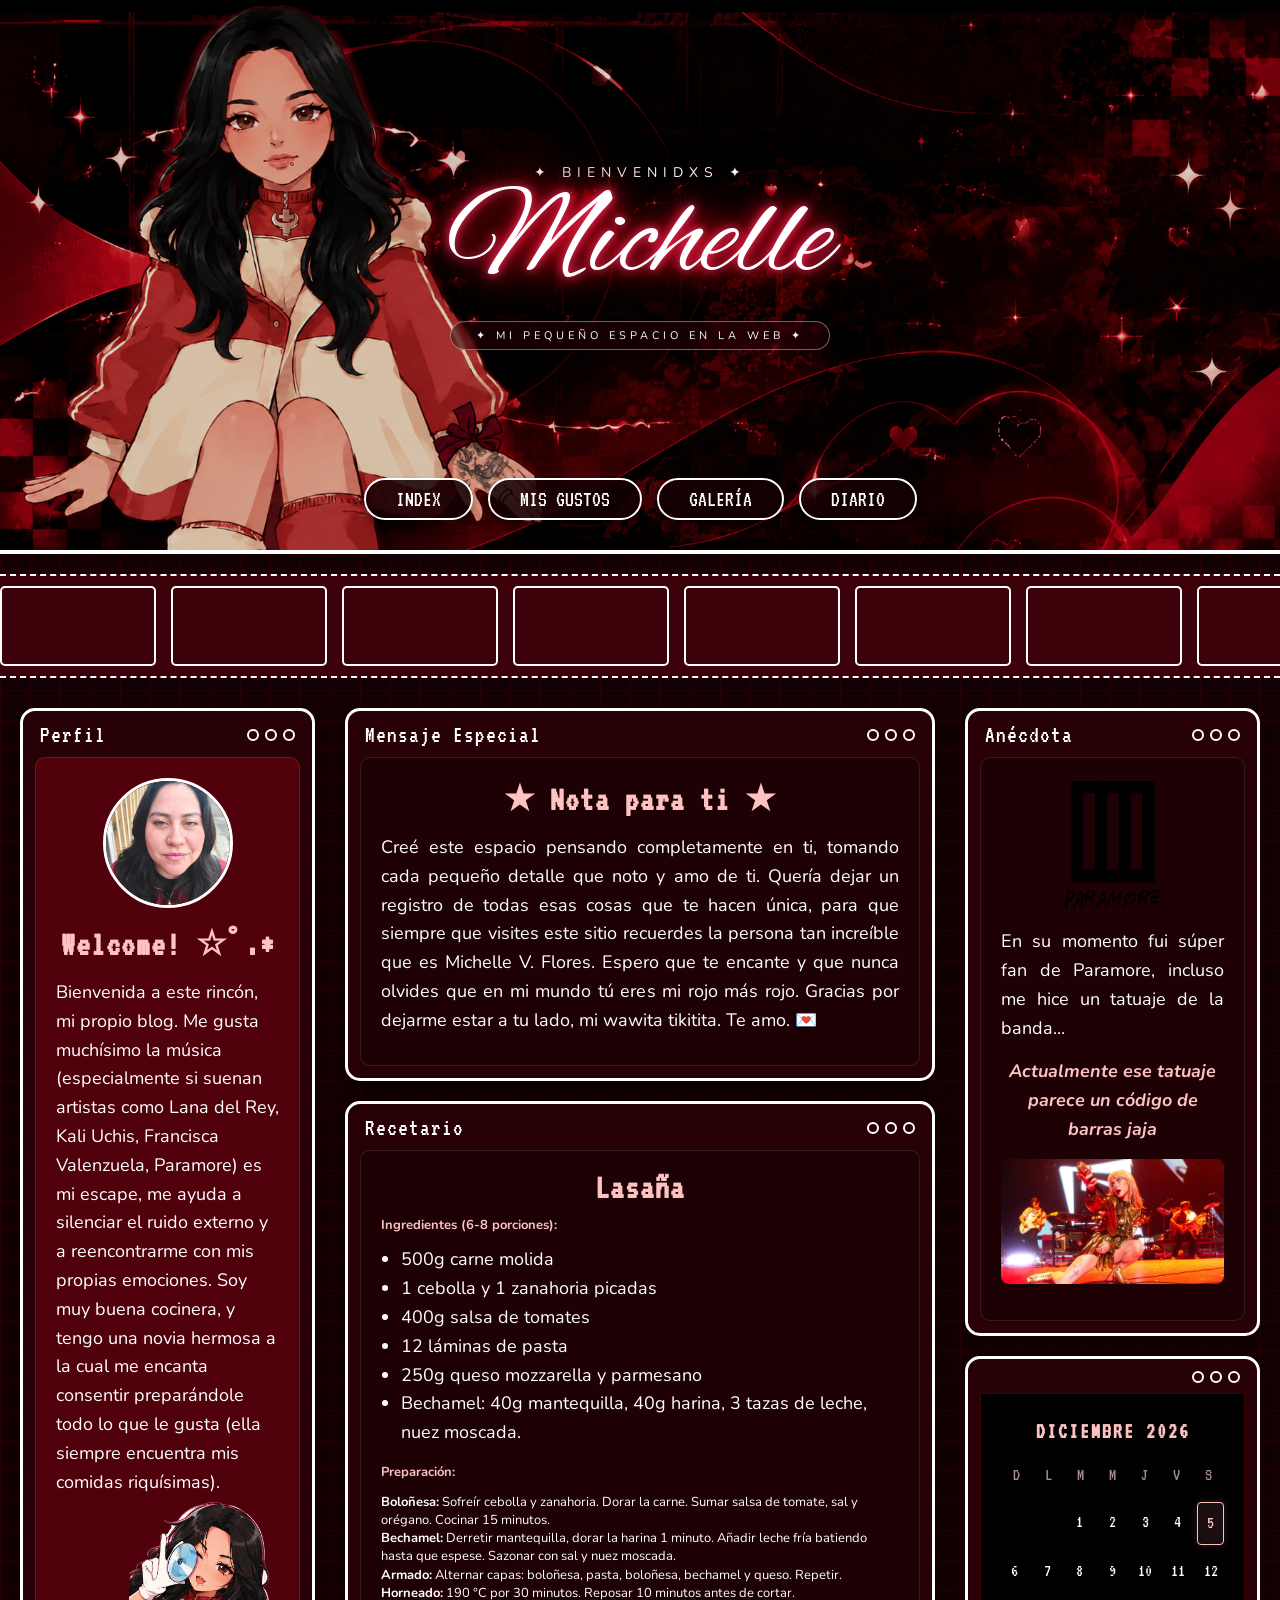
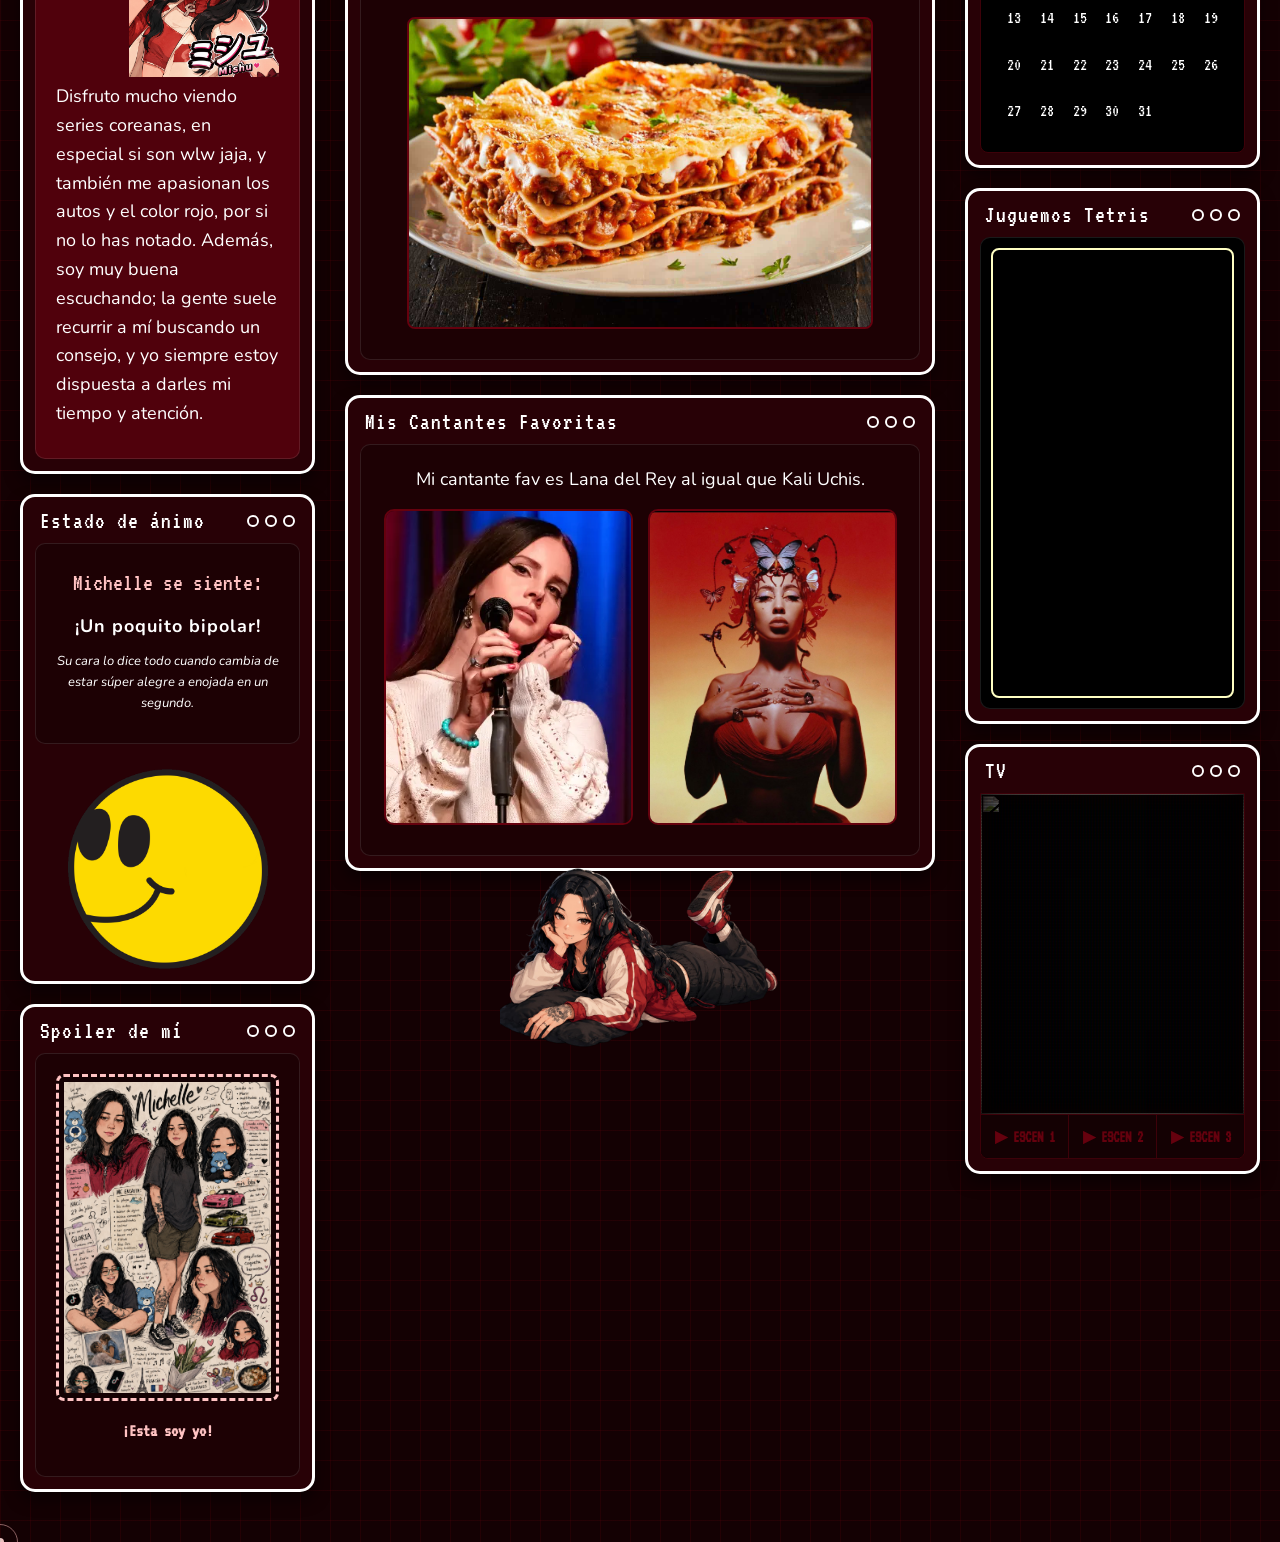
==== index.html @ 3cf8f76e "Primer commit: Proyecto Blog Michelle terminado" ====
<!DOCTYPE html>
<html lang="es">
<head>
    <meta charset="UTF-8">
    <meta name="viewport" content="width=device-width, initial-scale=1.0">
    <title>My Blog Michelle</title>
    <link rel="stylesheet" href="style.css">
    <link href="https://fonts.googleapis.com/css2?family=Alex+Brush&family=VT323&family=Nunito:wght@400;700;900&family=Pixelify+Sans&display=swap" rel="stylesheet">
</head>
<body>

    <header class="site-header">
        <div class="header-banner-container">
            <img src="FOTOS/Portada 1.png" class="banner-img" alt="Portada Michelle">
            
            <div class="header-text-overlay">
                <p class="welcome-text">✦ Bienvenidxs ✦</p>
                <h1 class="sparkle-name">Michelle</h1>
                <p class="tagline">✦ MI PEQUEÑO ESPACIO EN LA WEB ✦</p>
            </div>

            <nav class="nav-buttons">
                <a href="index.html" class="tu-clase-de-boton">INDEX</a>
                <a href="gustos.html" class="tu-clase-de-boton">MIS GUSTOS</a>
                <a href="galeria.html" class="tu-clase-de-boton">GALERÍA</a>
                <a href="diario.html" class="tu-clase-de-boton">DIARIO</a>
            </nav>
        </div>
    </header>

    <div class="marquee-container">
        <div class="marquee-track">
            <video src="C:\Users\Satana\Documents\AM\MyBlogMichelle\FOTOS\GIF\1.mp4.mp4" autoplay loop muted playsinline></video>
            <video src="C:\Users\Satana\Documents\AM\MyBlogMichelle\FOTOS\GIF\2.mp4.mp4" autoplay loop muted playsinline></video>
            <video src="C:\Users\Satana\Documents\AM\MyBlogMichelle\FOTOS\GIF\3.mp4.mp4" autoplay loop muted playsinline></video>
            <video src="C:\Users\Satana\Documents\AM\MyBlogMichelle\FOTOS\GIF\4.mp4.mp4" autoplay loop muted playsinline></video>
            <video src="C:\Users\Satana\Documents\AM\MyBlogMichelle\FOTOS\GIF\5.mp4.mp4" autoplay loop muted playsinline></video>
            <video src="C:\Users\Satana\Documents\AM\MyBlogMichelle\FOTOS\GIF\6.mp4.mp4" autoplay loop muted playsinline></video>
            
            <video src="C:\Users\Satana\Documents\AM\MyBlogMichelle\FOTOS\GIF\1.mp4.mp4" autoplay loop muted playsinline></video>
            <video src="C:\Users\Satana\Documents\AM\MyBlogMichelle\FOTOS\GIF\2.mp4.mp4" autoplay loop muted playsinline></video>
            <video src="C:\Users\Satana\Documents\AM\MyBlogMichelle\FOTOS\GIF\3.mp4.mp4" autoplay loop muted playsinline></video>
            <video src="C:\Users\Satana\Documents\AM\MyBlogMichelle\FOTOS\GIF\4.mp4.mp4" autoplay loop muted playsinline></video>
            <video src="C:\Users\Satana\Documents\AM\MyBlogMichelle\FOTOS\GIF\5.mp4.mp4" autoplay loop muted playsinline></video>
            <video src="C:\Users\Satana\Documents\AM\MyBlogMichelle\FOTOS\GIF\6.mp4.mp4" autoplay loop muted playsinline></video>

            <video src="C:\Users\Satana\Documents\AM\MyBlogMichelle\FOTOS\GIF\1.mp4.mp4" autoplay loop muted playsinline></video>
            <video src="C:\Users\Satana\Documents\AM\MyBlogMichelle\FOTOS\GIF\2.mp4.mp4" autoplay loop muted playsinline></video>
            <video src="C:\Users\Satana\Documents\AM\MyBlogMichelle\FOTOS\GIF\3.mp4.mp4" autoplay loop muted playsinline></video>
            <video src="C:\Users\Satana\Documents\AM\MyBlogMichelle\FOTOS\GIF\4.mp4.mp4" autoplay loop muted playsinline></video>
            <video src="C:\Users\Satana\Documents\AM\MyBlogMichelle\FOTOS\GIF\5.mp4.mp4" autoplay loop muted playsinline></video>
            <video src="C:\Users\Satana\Documents\AM\MyBlogMichelle\FOTOS\GIF\6.mp4.mp4" autoplay loop muted playsinline></video>
            
            <video src="C:\Users\Satana\Documents\AM\MyBlogMichelle\FOTOS\GIF\1.mp4.mp4" autoplay loop muted playsinline></video>
            <video src="C:\Users\Satana\Documents\AM\MyBlogMichelle\FOTOS\GIF\2.mp4.mp4" autoplay loop muted playsinline></video>
            <video src="C:\Users\Satana\Documents\AM\MyBlogMichelle\FOTOS\GIF\3.mp4.mp4" autoplay loop muted playsinline></video>
            <video src="C:\Users\Satana\Documents\AM\MyBlogMichelle\FOTOS\GIF\4.mp4.mp4" autoplay loop muted playsinline></video>
            <video src="C:\Users\Satana\Documents\AM\MyBlogMichelle\FOTOS\GIF\5.mp4.mp4" autoplay loop muted playsinline></video>
            <video src="C:\Users\Satana\Documents\AM\MyBlogMichelle\FOTOS\GIF\6.mp4.mp4" autoplay loop muted playsinline></video>
        </div>
    </div>

    <div class="main-layout">
        
        <aside class="left-column">
            <div class="retro-window">
                <div class="window-top">
                    <span class="window-title">Perfil</span>
                    <div class="dots"><span></span><span></span><span></span></div>
                </div>
                <div class="inner-box profile-body">
                    <img src="FOTOS/Poses personaje/circulo.jfif" alt="Icono" class="profile-icon">
                    <h2>Welcome! ☆ﾟ.*</h2>
                    <p class="profile-text">Bienvenida a este rincón, mi propio blog. Me gusta muchísimo la música (especialmente si suenan artistas como Lana del Rey, Kali Uchis, Francisca Valenzuela, Paramore) es mi escape, me ayuda a silenciar el ruido externo y a reencontrarme con mis propias emociones. Soy muy buena cocinera, y tengo una novia hermosa a la cual me encanta consentir preparándole todo lo que le gusta (ella siempre encuentra mis comidas riquísimas).
    
                    <img src="FOTOS/Poses personaje/oni2.png" class="oni-flotante" alt="Decoración Oni Corner">

                    Disfruto mucho viendo series coreanas, en especial si son wlw jaja, y también me apasionan los autos y el color rojo, por si no lo has notado. Además, soy muy buena escuchando; la gente suele recurrir a mí buscando un consejo, y yo siempre estoy dispuesta a darles mi tiempo y atención.
                    </p>
                </div>
                
            </div>
            
            <div class="retro-window mt-20">
                <div class="window-top">
                    <span class="window-title">Estado de ánimo</span>
                    <div class="dots"><span></span><span></span><span></span></div>
                </div>
                <div class="inner-box text-center">
                    <p style="font-family: 'VT323', monospace; font-size: 24px; color: var(--text-pink);">Michelle se siente:</p>
                    <p style="font-weight: bold; font-size: 18px; margin: 10px 0; letter-spacing: 1px;">¡Un poquito bipolar!</p>
                    <p style="font-size: 13px; font-style: italic;">Su cara lo dice todo cuando cambia de estar súper alegre a enojada en un segundo.</p>
                </div>
                <img src="FOTOS/GIF/bipolar.gif" class="mood-bipolar-image" alt="Decoración Bipolar">
            </div>
            <div class="retro-window mt-20">
                <div class="window-top">
                    <span class="window-title">Spoiler de mí</span>
                    <div class="dots"><span></span><span></span><span></span></div>
                </div>
                <div class="inner-box text-center">
                    <img src="FOTOS/Decoracion/yo soy michi.png" alt="Spoiler de mi" style="width: 100%; border-radius: 8px; border: 3px dashed var(--text-pink); padding: 5px; background-color: var(--bg-darkest);">
                    <p style="color: var(--text-pink); font-size: 13px; margin-top: 10px; font-weight: bold; font-family: 'VT323', monospace; font-size: 18px;">¡Esta soy yo! </p>
                </div>
            </div>
        </aside>

        <main class="center-column">
            <div class="retro-window">
                <div class="window-top">
                    <span class="window-title">Mensaje Especial</span>
                    <div class="dots"><span></span><span></span><span></span></div>
                </div>
                <div class="inner-box text-justify">
                    <h2 style="text-align: center;">★ Nota para ti ★</h2>
                    <p>Creé este espacio pensando completamente en ti, tomando cada pequeño detalle que noto y amo de ti. Quería dejar un registro de todas esas cosas que te hacen única, para que siempre que visites este sitio recuerdes la persona tan increíble que es Michelle V. Flores. Espero que te encante y que nunca olvides que en mi mundo tú eres mi rojo más rojo. Gracias por dejarme estar a tu lado, mi wawita tikitita. Te amo. 💌</p>
                </div>
            </div>

            <div class="retro-window mt-20">
                <div class="window-top">
                    <span class="window-title">Recetario</span>
                    <div class="dots"><span></span><span></span><span></span></div>
                </div>
                <div class="inner-box" style="text-align: left;">
                    <h2 style="margin-bottom: 10px; text-align: center;">Lasaña</h2>
                    
                    <p style="font-size: 13px; color: var(--text-pink); margin-bottom: 10px; font-weight: bold;">
                        Ingredientes (6-8 porciones):
                    </p>
                    <ul style="font-size: 13px; margin-left: 20px; margin-bottom: 15px; color: #fff;">
                        <li>500g carne molida</li>
                        <li>1 cebolla y 1 zanahoria picadas</li>
                        <li>400g salsa de tomates</li>
                        <li>12 láminas de pasta</li>
                        <li>250g queso mozzarella y parmesano</li>
                        <li>Bechamel: 40g mantequilla, 40g harina, 3 tazas de leche, nuez moscada.</li>
                    </ul>

                    <p style="font-size: 13px; color: var(--text-pink); margin-bottom: 10px; font-weight: bold;">
                        Preparación:
                    </p>
                    <p style="font-size: 13px; margin-bottom: 15px; line-height: 1.4;">
                        <b>Boloñesa:</b> Sofreír cebolla y zanahoria. Dorar la carne. Sumar salsa de tomate, sal y orégano. Cocinar 15 minutos.<br>
                        <b>Bechamel:</b> Derretir mantequilla, dorar la harina 1 minuto. Añadir leche fría batiendo hasta que espese. Sazonar con sal y nuez moscada.<br>
                        <b>Armado:</b> Alternar capas: boloñesa, pasta, boloñesa, bechamel y queso. Repetir.<br>
                        <b>Horneado:</b> 190 °C por 30 minutos. Reposar 10 minutos antes de cortar.
                    </p>

                    <img src="FOTOS/Decoracion/lasaña.jpg" alt="Lasaña de Michelle" style="width: 90%; max-width: 480px; display: block; margin: 15px auto 0; border-radius: 8px; border: 2px solid var(--highlights);">
                </div>
            </div>

            <div class="retro-window mt-20">
                <div class="window-top">
                    <span class="window-title">Mis Cantantes Favoritas</span>
                    <div class="dots"><span></span><span></span><span></span></div>
                </div>
                <div class="inner-box">
                    <p style="margin-bottom: 15px; text-align: center;">Mi cantante fav es Lana del Rey al igual que Kali Uchis.</p>
                    <div class="singers-gallery">
                        <img src="FOTOS/Cantantes/lanita.webp" alt="Lana Del Rey">
                        <img src="FOTOS/Cantantes/kali uchis.jpeg" alt="Kali Uchis">
                    </div>
                </div>
            </div>
            
            <div style="text-align: center; margin-top: -10px; position: relative; z-index: 10;">
                <img src="FOTOS/Poses personaje/acostada1.png" alt="Decoración" style="width: 280px;">
            </div>
        </main>

        <aside class="right-column">
            <div class="retro-window">
                <div class="window-top">
                    <span class="window-title">Anécdota</span>
                    <div class="dots"><span></span><span></span><span></span></div>
                </div>
                <div class="inner-box text-center">
                    <img src="FOTOS/Cantantes/logo paramore.png" alt="Paramore Logo" style="width: 100px; margin-bottom: 10px;">
                    <p class="text-justify">En su momento fui súper fan de Paramore, incluso me hice un tatuaje de la banda...</p>
                    <p style="color: var(--text-pink); font-style: italic; margin: 15px 0; font-weight: bold;">Actualmente ese tatuaje parece un código de barras jaja</p>
                    <img src="FOTOS/Cantantes/paramore banda.webp" alt="Paramore Banda" style="width: 100%; border-radius: 8px;">
                </div>
            </div>

            <div class="retro-window mt-20">
    <div class="window-top">
        <span class="window-title"></span>
        <div class="dots"><span></span><span></span><span></span></div>
    </div>
    
    <div class="inner-box" style="padding: 20px; background: #000; border-radius: 0 0 8px 8px; border: 1px solid #3D0109; font-family: 'VT323', monospace;">
        
        <div class="calendar-container" style="display: grid; grid-template-rows: auto auto 1fr; gap: 12px;">
            
            <div id="calHeader" style="text-align: center; color: var(--text-pink, #ff8da1); font-size: 22px; font-weight: bold; letter-spacing: 2px;">
                MES AÑO
            </div>
            
            <div style="display: grid; grid-template-columns: repeat(7, 1fr); text-align: center; color: #a38c8f; font-size: 16px;">
                <span>D</span><span>L</span><span>M</span><span>M</span><span>J</span><span>V</span><span>S</span>
            </div>
            
            <div id="calDaysGrid" class="cal-days-grid" style="display: grid; grid-template-columns: repeat(7, 1fr); gap: 6px; text-align: center; color: #fff; font-size: 16px;">
                </div>
            
        </div>
    </div>
</div>

<style>
    .cal-day-cell {
        padding: 6px 0;
        cursor: pointer;
        transition: all 0.2s ease;
        border-radius: 4px;
    }

    /* Efecto al pasar el mouse */
    .cal-day-cell:hover {
        background: rgba(101, 1, 14, 0.6);
        color: #ff8da1;
        box-shadow: inset 0 0 5px rgba(255, 141, 161, 0.3);
    }

    /* Día actual */
    .cal-current-day {
        background: rgba(255, 141, 161, 0.1);
        border: 1px solid var(--text-pink, #ff8da1);
        box-shadow: 0 0 8px rgba(255, 141, 161, 0.2);
        color: var(--text-pink, #ff8da1);
    }

    /* Días vacíos (mes anterior/siguiente) */
    .cal-day-cell.dimmed {
        pointer-events: none;
    }
</style>

<script>
    (function() {
        const calHeader = document.getElementById('calHeader');
        const calDaysGrid = document.getElementById('calDaysGrid');
        
        const date = new Date();
        const months = ["ENERO", "FEBRERO", "MARZO", "ABRIL", "MAYO", "JUNIO", "JULIO", "AGOSTO", "SEPTIEMBRE", "OCTUBRE", "NOVIEMBRE", "DICIEMBRE"];
        
        const year = date.getFullYear();
        const month = date.getMonth();
        const currentDay = date.getDate();
        
        calHeader.innerText = `${months[month]} ${year}`;
        
        const firstDay = new Date(year, month, 1).getDay(); 
        const lastDate = new Date(year, month + 1, 0).getDate();
        
        let cells = [];
        
        // Espacios vacíos
        for (let i = 0; i < firstDay; i++) {
            cells.push('<div class="cal-day-cell dimmed"></div>');
        }
        
        // Días del mes
        for (let i = 1; i <= lastDate; i++) {
            let classes = "cal-day-cell";
            if (i === currentDay) classes += " cal-current-day";
            cells.push(`<div class="${classes}" title="${i} de ${months[month]}">${i}</div>`);
        }
        
        calDaysGrid.innerHTML = cells.join('');
    })();
</script>
            
            <div class="retro-window mt-20">
                <div class="window-top">
                    <span class="window-title">Juguemos Tetris</span>
                    <div class="dots"><span></span><span></span><span></span></div>
                </div>
                <div class="inner-box" style="padding: 10px; display: flex; flex-direction: column; align-items: center; background: #000;">
                    
                    <iframe src="https://chvin.github.io/react-tetris/" width="100%" height="450px" style="border: 2px solid var(--text-pink); border-radius: 8px; filter: grayscale(100%) sepia(100%) hue-rotate(320deg) saturate(200%) contrast(1.2);" scrolling="no"></iframe>
                </div>   
            </div>
            
             <div class="retro-window mt-20">
                <div class="window-top">
                    <span class="window-title">TV</span>
                    <div class="dots"><span></span><span></span><span></span></div>
                </div>
                <div class="inner-box" style="padding: 0; background: #0a0001; display: flex; flex-direction: column; border: 1px solid #3D0109; border-radius: 0 0 8px 8px; overflow: hidden;">
                    
                    <div class="tv-screen" style="position: relative; width: 100%; height: 320px; background: #000; overflow: hidden;">
                        
                        <img id="diaryGif" src="C:\Users\Satana\Documents\AM\MyBlogMichelle\FOTOS\GIF\diary.gif" 
                             style="width: 100%; height: 100%; object-fit: cover; filter: contrast(1.1) brightness(0.85) sepia(0.3) hue-rotate(-15deg);">
                        
                        <div style="position: absolute; top: 0; left: 0; width: 100%; height: 100%; pointer-events: none; 
                                    background: linear-gradient(rgba(18, 16, 16, 0) 50%, rgba(0, 0, 0, 0.25) 50%), linear-gradient(90deg, rgba(255, 0, 0, 0.06), rgba(0, 255, 0, 0.02), rgba(0, 0, 255, 0.06)); 
                                    background-size: 100% 3px, 3px 100%; 
                                    box-shadow: inset 0 0 70px rgba(0,0,0,0.9), inset 0 0 20px rgba(20, 1, 3, 0.8);">
                        </div>
                    </div>
                    
                    <div style="display: flex; background: #140103; width: 100%; border-top: 1px solid #3D0109;">
                            
                            <button onclick="document.getElementById('diaryGif').src='FOTOS/GIF/diary.gif'" 
                                    style="flex: 1; background: transparent; border: none; border-right: 1px solid #3D0109; color: #65010E; padding: 12px 0; font-family: 'VT323', monospace; cursor: pointer; font-size: 16px; font-weight: bold; transition: 0.3s;"
                                    onmouseover="this.style.background='#280106'; this.style.color='#fff'; this.style.textShadow='0 0 8px #65010E';" 
                                    onmouseout="this.style.background='transparent'; this.style.color='#65010E'; this.style.textShadow='none';">
                                ▶ ESCEN 1
                            </button>
                                    
                            <button onclick="document.getElementById('diaryGif').src='FOTOS/GIF/diary 3.gif'" 
                                    style="flex: 1; background: transparent; border: none; border-right: 1px solid #3D0109; color: #65010E; padding: 12px 0; font-family: 'VT323', monospace; cursor: pointer; font-size: 16px; font-weight: bold; transition: 0.3s;"
                                    onmouseover="this.style.background='#280106'; this.style.color='#fff'; this.style.textShadow='0 0 8px #65010E';" 
                                    onmouseout="this.style.background='transparent'; this.style.color='#65010E'; this.style.textShadow='none';">
                                ▶ ESCEN 2
                            </button>
                                    
                            <button onclick="document.getElementById('diaryGif').src='FOTOS/GIF/diary3.gif'" 
                                    style="flex: 1; background: transparent; border: none; color: #65010E; padding: 12px 0; font-family: 'VT323', monospace; cursor: pointer; font-size: 16px; font-weight: bold; transition: 0.3s;"
                                    onmouseover="this.style.background='#280106'; this.style.color='#fff'; this.style.textShadow='0 0 8px #65010E';" 
                                    onmouseout="this.style.background='transparent'; this.style.color='#65010E'; this.style.textShadow='none';">
                                ▶ ESCEN 3
                            </button>
                            
                        </div>
                        
                    </div>
                </div>
            </div>
        </aside>
    </div>

    <script src="script.js"></script>
</body>
</html>
---- style.css ----
/* =========================================
   1. RESET Y VARIABLES DE TU PALETA
   ========================================= */
:root {
    --bg-darkest: #140103;
    --bg-windows: #280106;   /* Fondo exterior de la ventana */
    --window-top: #3D0109;
    --inner-box:  #1d0104;   /* Fondo interior oscuro estilo Vivirin */
    --accents: #50010C;
    --highlights: #65010E;
    --text-light: #ffffff;
    --text-pink: #ffc2c2;
}

* {
    margin: 0;
    padding: 0;
    box-sizing: border-box;
}

body {
    background-color: var(--bg-darkest);
    background-image: 
        linear-gradient(rgba(101, 1, 14, 0.2) 1px, transparent 1px),
        linear-gradient(90deg, rgba(101, 1, 14, 0.2) 1px, transparent 1px);
    background-size: 30px 30px;
    font-family: 'Nunito', sans-serif;
    color: var(--text-light);
    overflow-x: hidden;
}

/* =========================================
   2. CABECERA Y BANNER
   ========================================= */
.site-header {
    position: relative;
    width: 100%;
    margin-bottom: 20px;
    border-bottom: 4px solid var(--text-light);
}

.header-banner-container {
    position: relative;
    width: 100%;
    display: flex;
    align-items: center;
    justify-content: center;
    overflow: hidden;
    background-color: var(--bg-darkest);
}

.banner-img {
    width: 100%;
    height: auto;
    display: block;
    object-fit: cover;
    max-height: 550px;
    filter: brightness(0.85); 
}

.header-text-overlay {
    position: absolute;
    top: 50%;
    left: 50%;
    transform: translate(-50%, -60%);
    text-align: center;
    z-index: 5;
    width: 100%;
    padding: 0 15px;
}

.welcome-text {
    letter-spacing: 6px;
    font-size: 14px;
    text-transform: uppercase;
    margin-bottom: -15px;
    text-shadow: 2px 2px 4px rgba(0,0,0,0.8);
}

.sparkle-name {
    font-family: 'Alex Brush', cursive;
    font-size: clamp(50px, 10vw, 150px); /* Ajustado para mejor responsividad */
    color: var(--text-light);
    font-weight: normal;
    line-height: 1.2;
    margin: 0;
    text-shadow: 
        0 0 10px #ff3366, 
        0 0 20px #ff0033, 
        0 0 40px #cc0000, 
        0 0 80px var(--highlights);
}

.tagline {
    letter-spacing: 4px;
    font-size: 11px;
    text-transform: uppercase;
    border: 1px solid rgba(255, 255, 255, 0.4);
    padding: 6px 25px;
    border-radius: 30px;
    display: inline-block;
    background: rgba(40, 1, 6, 0.5);
    backdrop-filter: blur(2px);
}

.nav-buttons {
    position: absolute;
    bottom: 30px;
    left: 0;
    width: 100%;
    display: flex;
    justify-content: center;
    gap: 15px;
    flex-wrap: wrap;
    z-index: 10;
    padding: 0 15px;
}

.nav-buttons a {
    background-color: rgba(20, 1, 3, 0.85);
    color: var(--text-light);
    text-decoration: none;
    padding: 8px 30px;
    border-radius: 30px;
    border: 2px solid var(--text-light);
    font-family: 'VT323', monospace;
    font-size: 22px;
    transition: transform 0.3s, box-shadow 0.3s, background-color 0.3s;
    box-shadow: 0 4px 6px rgba(0,0,0,0.4);
}

.nav-buttons a:hover {
    background-color: var(--highlights);
    transform: scale(1.05);
    box-shadow: 0 0 15px #ff0033;
}

/* =========================================
   3. MARQUEE DE VIDEOS
   ========================================= */
.marquee-container {
    width: 100%;
    overflow: hidden;
    background-color: var(--window-top);
    border-top: 2px dashed var(--text-light);
    border-bottom: 2px dashed var(--text-light);
    padding: 10px 0;
    margin-bottom: 30px;
}

.marquee-track {
    display: flex;
    width: max-content;
    animation: scroll 20s linear infinite;
    gap: 15px;
}

.marquee-track video {
    height: 80px;
    border: 2px solid var(--text-light);
    border-radius: 5px;
}

@keyframes scroll {
    0% { transform: translateX(0); }
    100% { transform: translateX(-50%); }
}

/* =========================================
   4. LAYOUT PRINCIPAL (INDEX Y GUSTOS)
   ========================================= */
.main-layout {
    display: grid;
    grid-template-columns: minmax(280px, 1fr) minmax(400px, 2fr) minmax(280px, 1fr);
    gap: 30px;
    max-width: 1650px;
    margin: 0 auto;
    padding: 0 20px 50px 20px;
}

.main-layout-gustos {
    display: flex;
    flex-direction: column;
    gap: 25px;
    width: 100%;
    max-width: 1400px;
    margin: 25px auto;
    padding: 0 20px;
}

.window-row-two {
    display: flex;
    gap: 25px;
    flex-wrap: wrap;
    width: 100%;
}

.flex-large { flex: 1.4; min-width: 300px; }
.flex-small { flex: 1; min-width: 280px; }

/* =========================================
   5. VENTANAS RETRO VIVIRIN
   ========================================= */
.retro-window {
    background-color: var(--bg-windows);
    border-radius: 15px;
    border: 3px solid var(--text-light);
    padding: 12px;
    position: relative; 
    box-shadow: 0px 8px 15px rgba(0,0,0,0.5);
}

.window-top {
    display: flex;
    justify-content: space-between;
    align-items: center;
    padding: 0 5px 10px 5px;
}

.window-title, .crafts-title, .safe-title, .hypo-title, .car-name {
    font-family: 'VT323', monospace;
    font-size: 24px;
    color: var(--text-light);
    letter-spacing: 1px;
}

.crafts-title, .safe-title, .car-name { color: #ff8da1; }
.hypo-title { color: #ff4d6d; margin-bottom: 2px; display: block; }
.car-name { display: block; margin-top: 4px; }

.dots { display: flex; gap: 6px; }
.dots span { 
    width: 12px; height: 12px; 
    border: 2px solid var(--text-light); 
    border-radius: 50%; 
}

.inner-box {
    background-color: var(--inner-box);
    border-radius: 10px;
    padding: 20px 20px 30px 20px;
    border: 1px solid rgba(255,255,255,0.1);
}

/* =========================================
   6. TIPOGRAFÍA INTERNA Y UTILIDADES
   ========================================= */
.mt-20 { margin-top: 20px; }
.space-bottom { margin-bottom: 30px; }
.text-center { text-align: center; }
.text-justify { text-align: justify; }

.inner-box p, 
.inner-box li, 
.inner-box span,
.inner-box div {
    font-size: 18px;
    line-height: 1.6;
}

.inner-box h2 {
    font-family: 'VT323', monospace;
    font-size: 34px;
    color: var(--text-pink);
    margin-bottom: 15px;
    text-align: center;
    letter-spacing: 1px;
}

.inner-box h3, .inner-box h4 {
    font-family: 'VT323', monospace;
    font-size: 26px;
    margin-bottom: 12px;
}

.profile-text {
    font-size: 14px; /* Opciones específicas se mantienen si lo requieres */
    line-height: 1.6;
    text-align: left;
}

.car-sub, .michi-caption {
    font-size: 15px;
    color: #888;
}

/* =========================================
   7. COMPONENTES INTERNOS (Perfil, Gustos)
   ========================================= */
.profile-body { background-color: var(--accents); }

.profile-icon {
    width: 130px;
    height: 130px;
    background-color: var(--bg-darkest);
    border-radius: 50%;
    border: 3px solid var(--text-light);
    object-fit: cover;
    margin: 0 auto 15px auto;
    display: block;
}

/* Elementos Flotantes */
.floating-character {
    position: absolute;
    z-index: 10;
    pointer-events: none;
}
.left-float { width: 200px; bottom: -50px; right: -70px; }
.profile-corner-oni { width: 170px; position: absolute; bottom: 10px; right: 10px; z-index: 10; pointer-events: none; }
.mood-float { width: 240px; bottom: -25px; left: -40px; }
.oni-flotante { float: right; width: 150px; margin: 5px 0 5px 15px; }

.mood-bipolar-image {
    display: block;
    margin: 25px auto 0;
    width: 200px;
    height: auto;
}

/* Galerías e Identidad */
.singers-gallery {
    display: flex;
    gap: 15px;
    justify-content: center;
    flex-wrap: wrap;
}
.singers-gallery img {
    width: calc(50% - 10px);
    border-radius: 10px;
    border: 2px solid var(--highlights);
    object-fit: cover;
}

.identity-flex { display: flex; gap: 30px; flex-wrap: wrap; align-items: center; }
.identity-michi-gif { flex: 0 0 180px; text-align: center; margin: 0 auto; }
.identity-michi-gif img { width: 100%; border-radius: 8px; border: 2px solid #65010E; background: #0a0001; }
.identity-text { flex: 1; min-width: 250px; }
.identity-highlights { color: #ff8da1; font-family: 'VT323', monospace; margin: 0; }

.hobb-flex-row { display: flex; gap: 15px; align-items: center; }
.hobb-avatar { width: 80px; height: 80px; object-fit: cover; border-radius: 6px; border: 1px solid #65010E; }
.hobb-crafts { background: rgba(101, 1, 14, 0.15); padding: 12px; border-radius: 6px; border: 1px dashed #65010E; margin-top: 15px; }

.garage-grid { display: grid; grid-template-columns: repeat(auto-fit, minmax(80px, 1fr)); gap: 10px; text-align: center; }
.car-card img { width: 100%; height: 60px; object-fit: cover; border-radius: 4px; border: 1px solid #65010E; }

.media-grid { display: grid; grid-template-columns: repeat(auto-fit, minmax(250px, 1fr)); gap: 25px; }
.media-highlight-box { background: rgba(101, 1, 14, 0.2); padding: 15px; border-radius: 6px; border: 1px solid #3D0109; text-align: center; }

.hypo-alert { background: rgba(255, 77, 109, 0.1); padding: 10px; border-radius: 4px; border-left: 3px solid #ff4d6d; margin-top: 10px; }
.hypo-alert p { color: #b3a1a3; }

.protocol-card { background: rgba(101, 1, 14, 0.3); padding: 15px; border-radius: 6px; border: 1px solid #65010E; display: flex; gap: 12px; align-items: center; margin-top: 15px; }
.protocol-avatar { width: 50px; height: 50px; border-radius: 50%; object-fit: cover; border: 2px solid #ff8da1; flex-shrink: 0; }
.protocol-text h4 { color: #ff8da1; margin: 0; }

/* =========================================
   8. TÍTULO MYA Y POLAROIDS
   ========================================= */
.mya-custom-title-container {
    text-align: center;
    margin: 60px 0 30px 0;
    padding: 0 20px;
}

.mya-main-title {
    font-family: 'Pixelify Sans', 'VT323', monospace;
    font-size: clamp(35px, 6vw, 55px);
    color: var(--text-light);
    text-shadow: 0 0 10px #ff4d6d, 0 0 20px #ff4d6d;
    margin: 0;
    letter-spacing: 3px;
    text-transform: uppercase;
}

.mya-main-title span {
    color: #ff8da1;
    animation: pulse 1.5s infinite alternate;
    display: inline-block;
}

.mya-subtitle {
    font-family: 'VT323', monospace;
    color: #a6a6a6;
    font-size: 22px;
    margin-top: 10px;
    letter-spacing: 2px;
}

@keyframes pulse {
    from { transform: scale(1); text-shadow: 0 0 10px #ff4d6d; }
    to { transform: scale(1.2); text-shadow: 0 0 20px #ffcc5c; }
}

.scattered-gallery-container {
    display: flex;
    flex-wrap: wrap;
    justify-content: center; /* Mejor centrado general */
    align-items: center;
    gap: 50px;
    padding: 60px 20px;
    width: 100%;
    max-width: 1400px;
    margin: 0 auto 80px auto;
}

.polaroid-item {
    position: relative;
    --rot: 0deg; 
    --moveY: 0px;
    --moveX: 0px;
    transform: rotate(var(--rot)) translate(var(--moveX), var(--moveY));
    transition: transform 0.4s cubic-bezier(0.175, 0.885, 0.32, 1.275), z-index 0.1s;
    z-index: 1;
}

.polaroid-item:hover {
    z-index: 99;
    transform: rotate(0deg) translate(0px, 0px) scale(1.15); /* Escala ligeramente reducida para evitar desbordes */
}

/* Rotaciones Caóticas */
.polaroid-item:nth-child(2n) { --rot: 6deg;   --moveY: 25px;  --moveX: -15px; }
.polaroid-item:nth-child(3n) { --rot: -8deg;  --moveY: -35px; --moveX: 20px; }
.polaroid-item:nth-child(4n) { --rot: 5deg;   --moveY: 15px;  --moveX: 30px; }
.polaroid-item:nth-child(5n) { --rot: -6deg;  --moveY: -20px; --moveX: -25px; }
.polaroid-item:nth-child(7n) { --rot: 9deg;   --moveY: 45px;  --moveX: 10px; }
.polaroid-item:nth-child(11n){ --rot: -10deg; --moveY: -40px; --moveX: 35px; }

.pin {
    width: 18px;
    height: 18px;
    border-radius: 50%;
    position: absolute;
    top: -8px;
    left: 50%;
    transform: translateX(-50%);
    z-index: 5;
    box-shadow: inset -3px -3px 5px rgba(0,0,0,0.3), 2px 2px 4px rgba(0,0,0,0.4);
    background: #ff4d6d;
}
.polaroid-item:nth-child(2n) .pin { background: #9cadce; }
.polaroid-item:nth-child(3n) .pin { background: #ffcc5c; }
.polaroid-item:nth-child(4n) .pin { background: #a3c1ad; }
.polaroid-item:nth-child(5n) .pin { background: #f9d5e5; }

.polaroid-card {
    background: #fdfdfd;
    padding: 12px 12px 0 12px;
    border: 1px solid #ddd;
    box-shadow: 4px 6px 20px rgba(0,0,0,0.6);
    width: 220px;
}

.polaroid-card img {
    width: 100%;
    height: 220px;
    object-fit: cover;
    border: 1px solid #eee;
}

.polaroid-footer {
    padding: 12px 0;
    text-align: center;
    font-family: 'Alex Brush', cursive;
    font-size: 26px;
    color: #333;
}

/* =========================================
   9. MEDIA QUERIES UNIFICADAS (RESPONSIVO)
   ========================================= */
@media screen and (max-width: 950px) {
    /* Convierte los layouts en una sola columna fluida */
    .main-layout {
        grid-template-columns: 1fr;
        padding: 0 15px 30px 15px;
    }
    
    .nav-buttons {
        position: relative;
        bottom: 0;
        padding: 20px 15px;
        background-color: var(--bg-windows);
    }

    /* Galería de Cantantes */
    .singers-gallery {
        flex-direction: column;
        align-items: center;
    }
    
    .singers-gallery img {
        width: 100%;
        max-width: 350px;
    }

    /* Ajuste de elementos flotantes para no tapar contenido */
    .left-float, .mood-float {
        display: none; /* En pantallas pequeñas, ocultar flotantes externos suele ser lo mejor */
    }
    
    .oni-flotante {
        width: 100px; /* Reducir en móvil */
    }
    
    /* Layout Gustos */
    .window-row-two {
        flex-direction: column;
    }
    
    .identity-flex {
        flex-direction: column;
        text-align: center;
    }
}
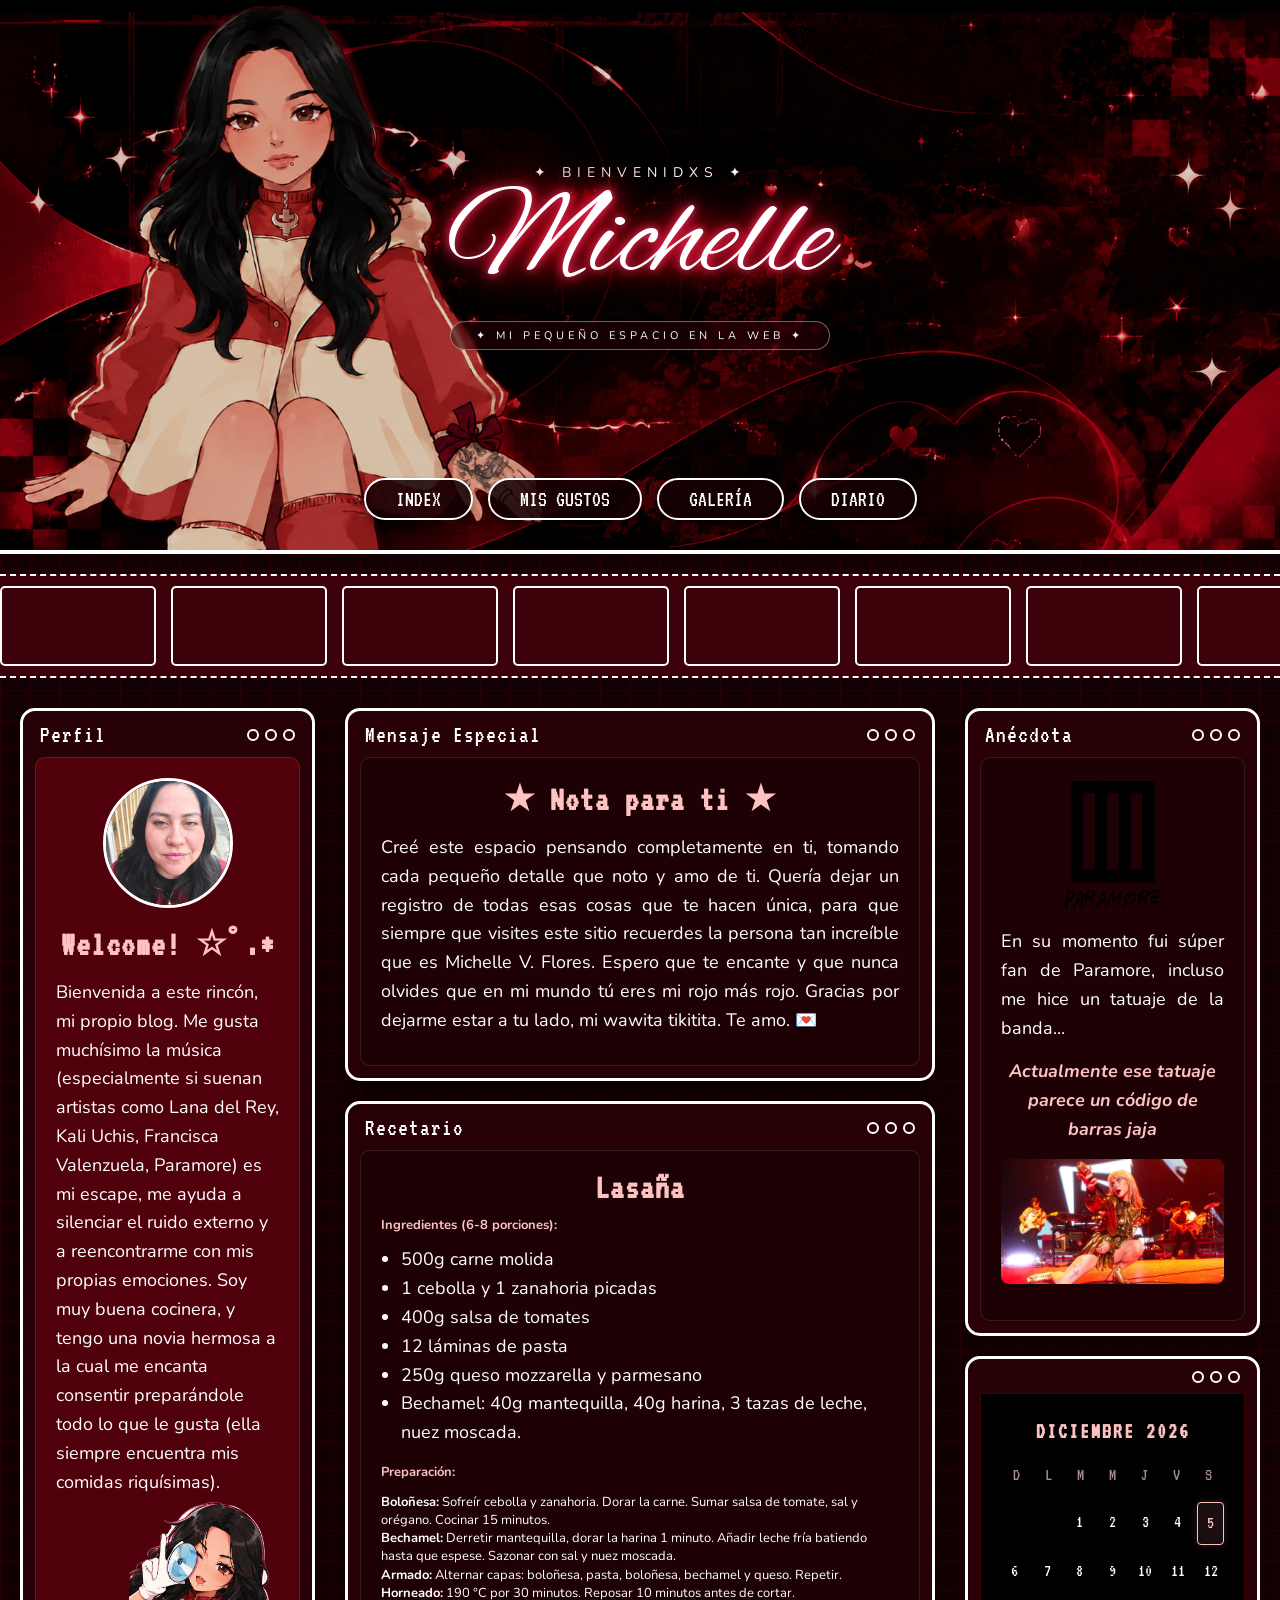
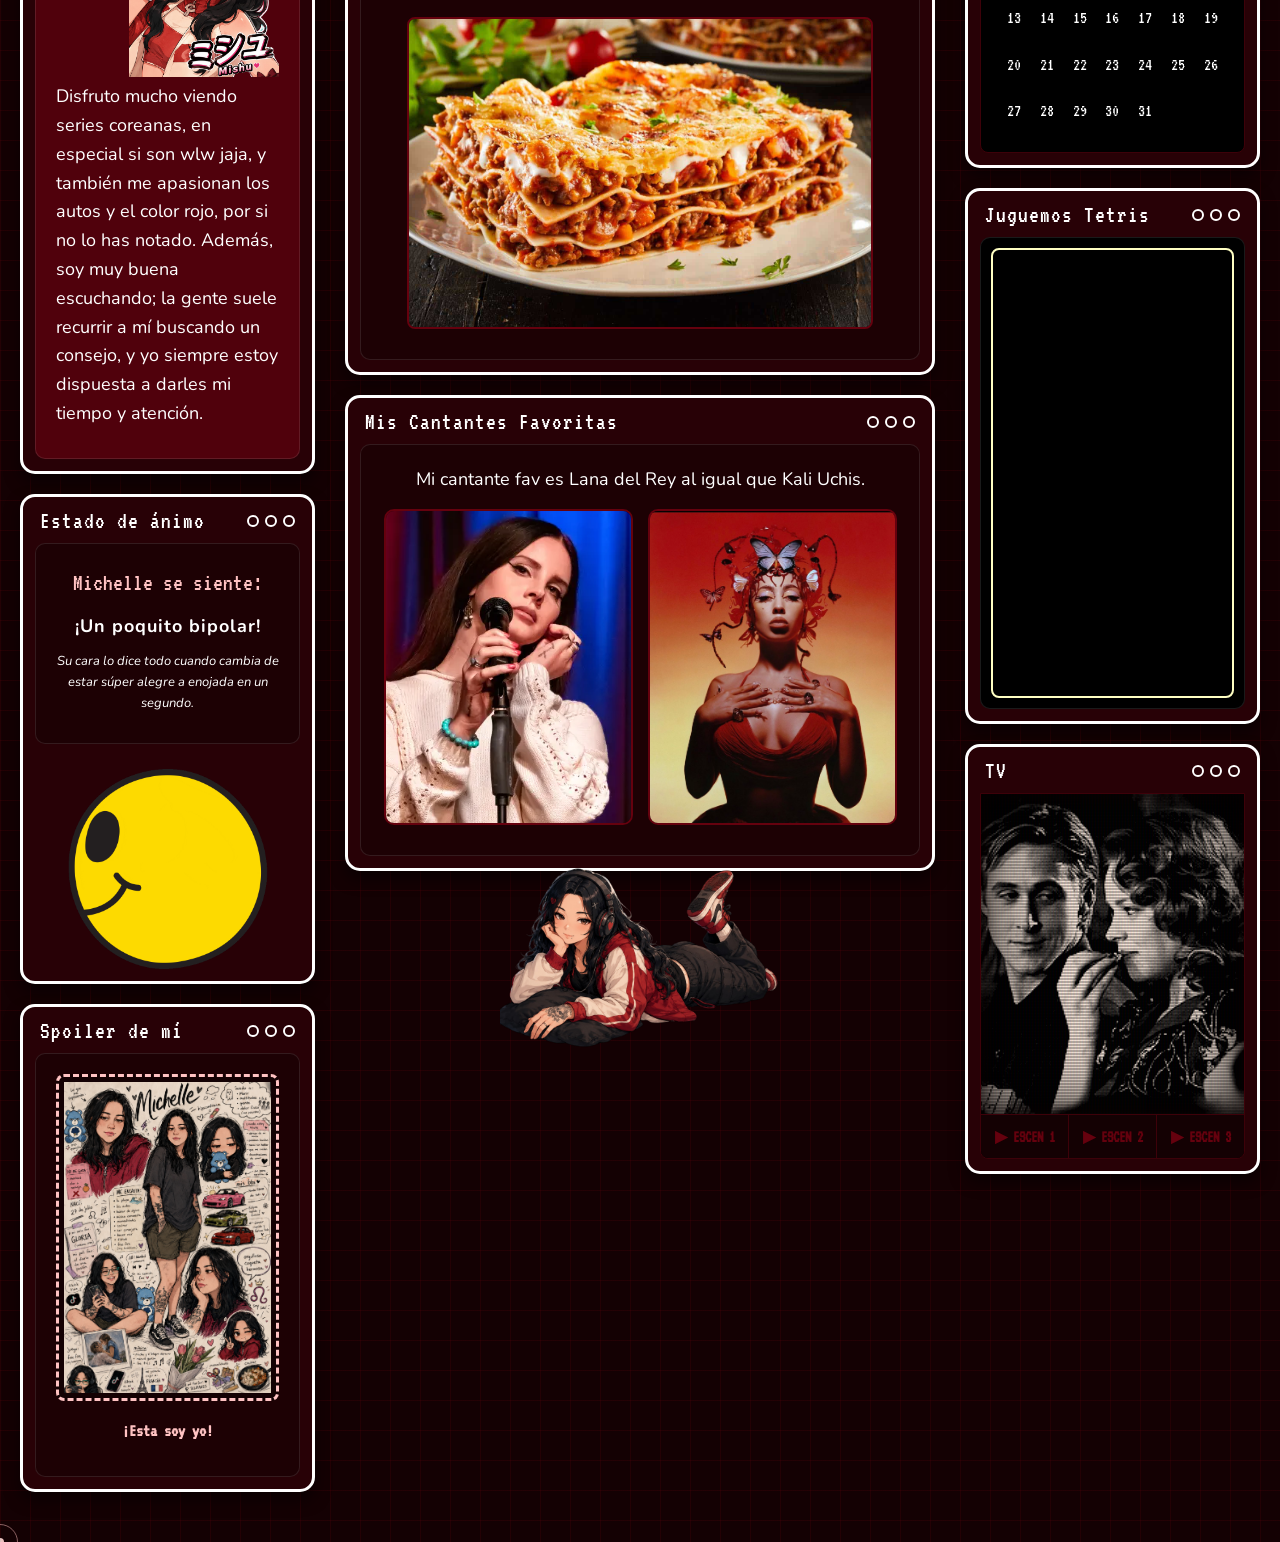
==== commit f1620690: "Corrigiendo rutas de las imagenes y gifs" ====
--- a/index.html
+++ b/index.html
@@ -30,33 +30,33 @@
 
     <div class="marquee-container">
         <div class="marquee-track">
-            <video src="C:\Users\Satana\Documents\AM\MyBlogMichelle\FOTOS\GIF\1.mp4.mp4" autoplay loop muted playsinline></video>
-            <video src="C:\Users\Satana\Documents\AM\MyBlogMichelle\FOTOS\GIF\2.mp4.mp4" autoplay loop muted playsinline></video>
-            <video src="C:\Users\Satana\Documents\AM\MyBlogMichelle\FOTOS\GIF\3.mp4.mp4" autoplay loop muted playsinline></video>
-            <video src="C:\Users\Satana\Documents\AM\MyBlogMichelle\FOTOS\GIF\4.mp4.mp4" autoplay loop muted playsinline></video>
-            <video src="C:\Users\Satana\Documents\AM\MyBlogMichelle\FOTOS\GIF\5.mp4.mp4" autoplay loop muted playsinline></video>
-            <video src="C:\Users\Satana\Documents\AM\MyBlogMichelle\FOTOS\GIF\6.mp4.mp4" autoplay loop muted playsinline></video>
-            
-            <video src="C:\Users\Satana\Documents\AM\MyBlogMichelle\FOTOS\GIF\1.mp4.mp4" autoplay loop muted playsinline></video>
-            <video src="C:\Users\Satana\Documents\AM\MyBlogMichelle\FOTOS\GIF\2.mp4.mp4" autoplay loop muted playsinline></video>
-            <video src="C:\Users\Satana\Documents\AM\MyBlogMichelle\FOTOS\GIF\3.mp4.mp4" autoplay loop muted playsinline></video>
-            <video src="C:\Users\Satana\Documents\AM\MyBlogMichelle\FOTOS\GIF\4.mp4.mp4" autoplay loop muted playsinline></video>
-            <video src="C:\Users\Satana\Documents\AM\MyBlogMichelle\FOTOS\GIF\5.mp4.mp4" autoplay loop muted playsinline></video>
-            <video src="C:\Users\Satana\Documents\AM\MyBlogMichelle\FOTOS\GIF\6.mp4.mp4" autoplay loop muted playsinline></video>
-
-            <video src="C:\Users\Satana\Documents\AM\MyBlogMichelle\FOTOS\GIF\1.mp4.mp4" autoplay loop muted playsinline></video>
-            <video src="C:\Users\Satana\Documents\AM\MyBlogMichelle\FOTOS\GIF\2.mp4.mp4" autoplay loop muted playsinline></video>
-            <video src="C:\Users\Satana\Documents\AM\MyBlogMichelle\FOTOS\GIF\3.mp4.mp4" autoplay loop muted playsinline></video>
-            <video src="C:\Users\Satana\Documents\AM\MyBlogMichelle\FOTOS\GIF\4.mp4.mp4" autoplay loop muted playsinline></video>
-            <video src="C:\Users\Satana\Documents\AM\MyBlogMichelle\FOTOS\GIF\5.mp4.mp4" autoplay loop muted playsinline></video>
-            <video src="C:\Users\Satana\Documents\AM\MyBlogMichelle\FOTOS\GIF\6.mp4.mp4" autoplay loop muted playsinline></video>
-            
-            <video src="C:\Users\Satana\Documents\AM\MyBlogMichelle\FOTOS\GIF\1.mp4.mp4" autoplay loop muted playsinline></video>
-            <video src="C:\Users\Satana\Documents\AM\MyBlogMichelle\FOTOS\GIF\2.mp4.mp4" autoplay loop muted playsinline></video>
-            <video src="C:\Users\Satana\Documents\AM\MyBlogMichelle\FOTOS\GIF\3.mp4.mp4" autoplay loop muted playsinline></video>
-            <video src="C:\Users\Satana\Documents\AM\MyBlogMichelle\FOTOS\GIF\4.mp4.mp4" autoplay loop muted playsinline></video>
-            <video src="C:\Users\Satana\Documents\AM\MyBlogMichelle\FOTOS\GIF\5.mp4.mp4" autoplay loop muted playsinline></video>
-            <video src="C:\Users\Satana\Documents\AM\MyBlogMichelle\FOTOS\GIF\6.mp4.mp4" autoplay loop muted playsinline></video>
+        <video src="FOTOS/GIF/1.mp4.mp4" autoplay loop muted playsinline></video>
+        <video src="FOTOS/GIF/2.mp4.mp4" autoplay loop muted playsinline></video>
+        <video src="FOTOS/GIF/3.mp4.mp4" autoplay loop muted playsinline></video>
+        <video src="FOTOS/GIF/4.mp4.mp4" autoplay loop muted playsinline></video>
+        <video src="FOTOS/GIF/5.mp4.mp4" autoplay loop muted playsinline></video>
+        <video src="FOTOS/GIF/6.mp4.mp4" autoplay loop muted playsinline></video>
+
+        <video src="FOTOS/GIF/1.mp4.mp4" autoplay loop muted playsinline></video>
+        <video src="FOTOS/GIF/2.mp4.mp4" autoplay loop muted playsinline></video>
+        <video src="FOTOS/GIF/3.mp4.mp4" autoplay loop muted playsinline></video>
+        <video src="FOTOS/GIF/4.mp4.mp4" autoplay loop muted playsinline></video>
+        <video src="FOTOS/GIF/5.mp4.mp4" autoplay loop muted playsinline></video>
+        <video src="FOTOS/GIF/6.mp4.mp4" autoplay loop muted playsinline></video>
+
+        <video src="FOTOS/GIF/1.mp4.mp4" autoplay loop muted playsinline></video>
+        <video src="FOTOS/GIF/2.mp4.mp4" autoplay loop muted playsinline></video>
+        <video src="FOTOS/GIF/3.mp4.mp4" autoplay loop muted playsinline></video>
+        <video src="FOTOS/GIF/4.mp4.mp4" autoplay loop muted playsinline></video>
+        <video src="FOTOS/GIF/5.mp4.mp4" autoplay loop muted playsinline></video>
+        <video src="FOTOS/GIF/6.mp4.mp4" autoplay loop muted playsinline></video>
+
+        <video src="FOTOS/GIF/1.mp4.mp4" autoplay loop muted playsinline></video>
+        <video src="FOTOS/GIF/2.mp4.mp4" autoplay loop muted playsinline></video>
+        <video src="FOTOS/GIF/3.mp4.mp4" autoplay loop muted playsinline></video>
+        <video src="FOTOS/GIF/4.mp4.mp4" autoplay loop muted playsinline></video>
+        <video src="FOTOS/GIF/5.mp4.mp4" autoplay loop muted playsinline></video>
+        <video src="FOTOS/GIF/6.mp4.mp4" autoplay loop muted playsinline></video>
         </div>
     </div>
 
@@ -293,7 +293,7 @@
                     
                     <div class="tv-screen" style="position: relative; width: 100%; height: 320px; background: #000; overflow: hidden;">
                         
-                        <img id="diaryGif" src="C:\Users\Satana\Documents\AM\MyBlogMichelle\FOTOS\GIF\diary.gif" 
+                        <img id="diaryGif" src="FOTOS\GIF\diary.gif" 
                              style="width: 100%; height: 100%; object-fit: cover; filter: contrast(1.1) brightness(0.85) sepia(0.3) hue-rotate(-15deg);">
                         
                         <div style="position: absolute; top: 0; left: 0; width: 100%; height: 100%; pointer-events: none; 
